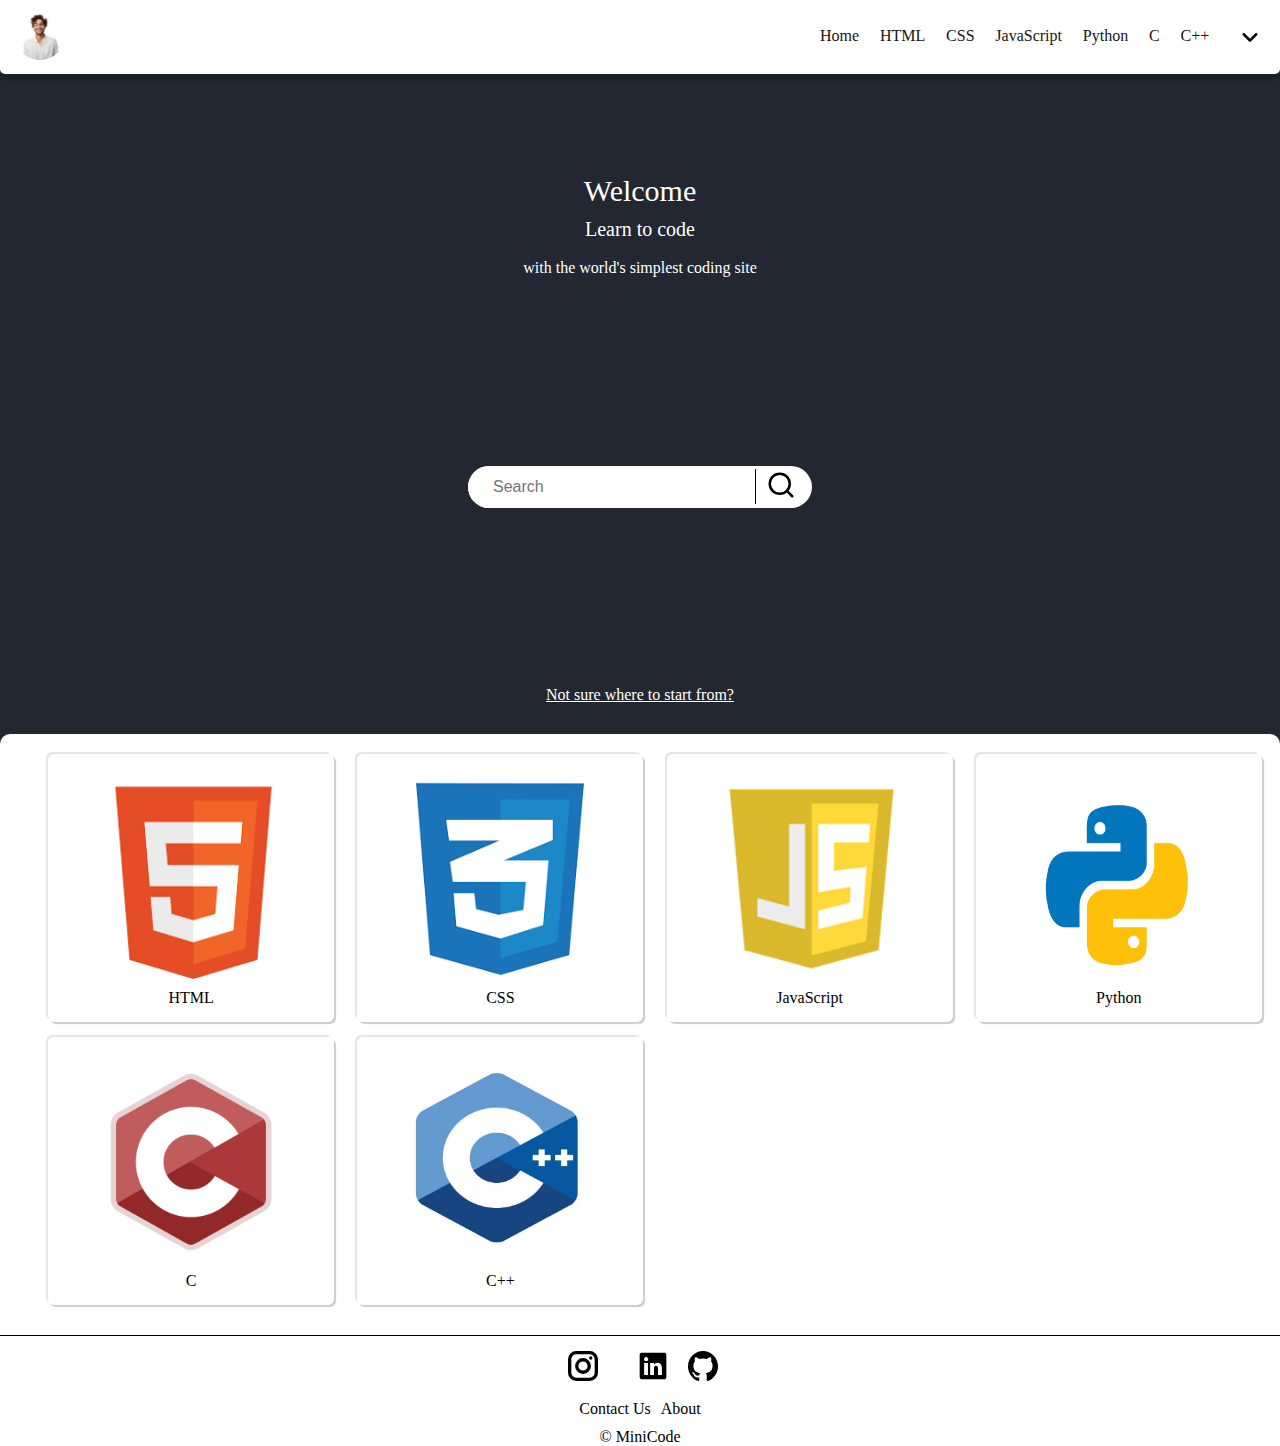
==== index.html @ cf4c8c66 "first commit" ====
<!DOCTYPE html>
<html lang="en">

<head>
    <meta charset="UTF-8" />
    <meta name="viewport" content="width=device-width, initial-scale=1.0" />
    <title>MiniCode</title>
    <link rel="stylesheet" href="/main/homepage.css" />
    <link rel="icon" href="" />
</head>

<body>

    <div class="navbar">

        <div class="header">

            <a href="acct.html" class="logo">
                <img class="profile1" src="/Images/man2.jpeg" alt="" />
            </a>

        </div>

        <div class="dd">

            <button id="dd-btn" class="dd-btn"></button>

            <div id="dd-content">
                <a class="links" href="homepage.html">Home</a>
                <a class="links" href="/Languages/html.html">HTML</a>
                <a class="links" href="/Languages/css.html">CSS</a>
                <a class="links" href="/Languages/javascript.html">JavaScript</a>
                <a class="links" href="/Languages/python.html">Python</a>
                <a class="links" href="/Languages/c.html">C</a>
                <a class="links" href="/Languages/c++.html">C++</a>
                <div class="set">
                    <img id="settings" src="/Images/dropdown-arrow-svgrepo-com.svg" alt="" />
                </div>

            </div>

        </div>

    </div>

    <div class="second-phase">


        <div class="empty"></div>

        <div class="na">
            Welcome
            <span id="na">Name</span>
        </div>

        <div class="ba">
            <span class="banner"> Learn to code </span>
            <br>
            <span>with the world's simplest coding site </span>
        </div>

        <div class="search">
            <input id="search-bar" class="search-bar" type="text" placeholder="Search" />
            <button id="search-btn">
                <img class="sear" src="/Images/search icon.svg" alt="" />
            </button>
        </div>

        <span class="not1"><a class="not" href="">Not sure where to start from?</a></span>

    </div>


    <div class="details">

        <a class="page-link" id="html" href="/Languages/html.html">
            <div class="content1">
                <img class="coding" src="/Images/Html.png" alt="" />
                <span class="name"> HTML </span>
            </div>
        </a>

        <a class="page-link" href="/Languages/css.html">
            <div class="content1">
                <img class="coding" src="/Images/css.png" alt="" />
                <span class="name"> CSS </span>
            </div>
        </a>

        <a class="page-link" href="/Languages/javascript.html">
            <div class="content1">
                <img class="coding" src="/Images/js.png" alt="" />
                <span class="name"> JavaScript </span>
            </div>
        </a>

        

        <a class="page-link" href="/Languages/python.html">
            <div class="content1">
                <img class="coding" src="/Images/python.png" alt="" />
                <span class="name"> Python </span>
            </div>
        </a>

        <a class="page-link" href="/Languages/c.html">
            <div class="content1">
                <img class="coding" src="/Images/c.png" alt="" />
                <span class="name"> C </span>
            </div>
        </a>

        <a class="page-link" href="/Languages/c++.html">
            <div class="content1">
                <img class="coding" src="/Images/c++.jpg" alt="" />
                <span class="name"> C++ </span>
            </div>
        </a>
    </div>

    <!-- <div>
        <span class="nn">New courses coming soon</span>
    </div> -->

    <footer>
        <div class="footer-icon">
            <a href=""><img class="icon2" src="/Images/instagram-svgrepo-com.svg" alt=""></a>
            <a href=""><img class="icon" src="/Images/twitter-alt.svg" alt=""></a>
            <a href=""><img class="icon2" src="/Images/linkedin-svgrepo-com.svg" alt=""></a>
            <a href=""><img class="icon" src="/Images/github-142-svgrepo-com.svg" alt=""></a>
        </div>

        <div class="footer-text">
            <!-- <span><a class="black1" href=""></a> </span> -->
            <span><a class="black1" href="">Contact Us</a> </span>
            <span><a class="black1" href=""> About</a> </span>
        </div>

        <div> © MiniCode </div>
        
    </footer>

    <script src="/main/homepage.js"></script>
</body>

</html>
---- main/homepage.css ----
/* Extra small devices (phones, 600px and down) */
@media only screen and (max-width: 430px) {
    body {
        background-color: #222731;
        margin: 0;
        font-family: roboto;
        /* background-image: url(/Images/background_in_space.gif); */
    }

    .navbar {
        background-color: white;
        position: sticky;
        display: flex;
        justify-content: space-between;
        align-items: center;
        width: 100%;
        z-index: 1;
    }

    .header {
        margin: 5px 10px;
    }

    .profile1 {
        height: 50px;
        border-radius: 100px;
    }

    .dd {
        color: white;
        font-size: 16px;
        border: none;
        margin: 5px 10px;
    }

    #dd-btn {
        background-image: url(menu.png);
        height: 40px;
        width: 40px;
        background-size: 100%;
        border: none;
    }

    #dd-content {
        display: none;
        position: absolute;
        right: 10px;
        /* top: 64px; */
        /* margin-top: 11px; */
        background-color: white;
        min-width: 0px;
        width: 160px;
        box-shadow: 4px 4px 1px 0px rgba(0, 0, 0, 0.3);
    }

    #dd-content a {
        color: rgb(24, 20, 20);
        text-decoration: none;
        display: block;
        padding: 20px;
        text-align: center;
    }

    #dd-content button {
        display: none;
    }

    #settings {
        display: none;
        width: 10px;
        height: 10px;
        margin: 0px;
        padding: 0px;
    }

    #dd-content a:hover {
        background-color: rgb(11, 7, 53);
        color: white;
    }


    #dd-content a:active {
        background-color: rgb(11, 7, 53);
        color: white;
    }

    .dd:hover #dd-content {
        display: block;
    }

    .empty {
        margin-top: 100px;
    }

    .icon {
        height: 30px;
    }

    .icon2 {
        height: 40px;
    }

    .ico {
        width: 45px;
        margin: 20px;
        border: none;
        border-radius: 40px;
        box-shadow: 1px 4px 10px black;
    }

    .pro1 {
        border-radius: 40px;
        width: 150px;
        box-shadow: 0px 6px 40px 0px;
    }

    .image {
        margin: 0 auto;
        width: fit-content;
        text-align: center;
    }

    .na {
        font-size: 30px;
        font-family: poppins;
        text-align: center;
        color: white;
    }

    #na {
        font-family: poppins;
        margin-bottom: 20px;
        color: white;
    }

    .ba {
        text-align: center;
        margin-top: 10px;
        margin-bottom: 30px;
        color: white;
        display: flex;
        flex-direction: column;
    }

    .banner {
        text-align: center;
        font-size: 20px;
        width: auto;
        text-align: center;
        color: white;
    }

    .search {
        padding: 0px 10px 0px 0px;
        border-radius: 30px;
        display: flex;
        align-items: center;
        justify-content: center;
        gap: 10px;
        border: solid 1px;
        width: fit-content;
        margin: auto;
        background-color: white;
    }

    .search-bar {
        height: 30px;
        width: 200px;
        border-radius: 30px;
        border: none;
        outline: none;
        padding-left: 20px;

    }

    .sear {
        margin: 0;
        height: 30px;
        cursor: pointer;
    }

    #search-btn {
        border: none;
        background: transparent;
        padding-left: 10px;
        border-left: solid 1px;
    }

    .not1 {
        display: flex;
        justify-content: center;
        margin-top: 20px;
    }

    .not {
        color: white;
        text-align: center;
    }

    .not:active {
        text-decoration: dotted;
    }

    .second-phase {
        /* background-image: url(/Images/background_in_space.gif); */
        height: 300px;
        display: flex;
        align-items: center;
        justify-content: center;
        flex-direction: column;
    }

    .details {
        display: flex;
        justify-content: space-evenly;
        align-items: center;
        display: grid;
        grid-template-columns: 40% 40%;

        width: 100%;
        flex-wrap: wrap;
        margin-top: 50px;
        gap: 5px;
        background-color: white;
        border-radius: 10px 10px 0px 0px;
        border-bottom: solid 1px;
        padding-top: 20px;
        padding-bottom: 20px;
        margin-top: 20px;
        width: 100%;
    }

    .content1 {
        border: none;
        border-radius: 6px;
        min-width: 135px;
        width: 60%;
        aspect-ratio: 16/9;
        display: flex;
        flex-direction: column;
        justify-content: center;
        align-items: center;
        color: black;
        padding: 15px;
        background-color: white;
        box-shadow: 2px 2px 1px 0px rgba(0, 0, 0, 0.2),
            -2px -2px 1px 0px rgba(0, 0, 0, 0.1);
        margin-bottom: 10px;
    }

    .content1:hover img {
        transform: scale(1.05);
        transition-duration: 1s;
        /* z-index: -1;    */
    }

    .page-link {
        text-decoration: none;
    }

    .coding {
        height: 120px;
        aspect-ratio: 1/1;
        /* width: 200px; */
        margin-bottom: 10px;
    }

    .name {
        text-decoration: none;
        font-size: 18px;
        font-weight: 500;
    }

    .start {}

    .start {
        background-color: rgb(11, 7, 53);
        color: white;
        border: none;
        border-radius: 5px;
        padding: 15px 0px;
    }

    .start a span {
        color: white;
        height: 40px;
        padding-left: 85px;
        padding-right: 85px;
        padding-bottom: 15px;
        padding-top: 15px;
    }

    .start:hover {
        opacity: 0.8;
    }

    .black {
        text-decoration: none;
        color: black;
        font-family: roboto;
    }

    .nn {
        color: white;
        display: flex;
        justify-content: center;
    }

    .black1 {
        text-decoration: none;
        color: black;
    }

    footer {
        background-color: white;
        display: flex;
        flex-direction: column;
        align-items: center;

    }

    .footer-text {
        display: flex;
        align-items: center;
        justify-content: center;
        padding: 10px;
        width: 80%;
        gap: 10px;
    }

    .footer-icon {
        display: flex;
        align-items: center;
        justify-content: center;
        gap: 15px;
        margin-top: 10px;

    }

}






























@media only screen and (min-width: 431px) {
    body {
        background-color: white;
        margin: 0;
        font-family: roboto;
        background-color: #222731;
        /* background-image: url(/Images/background_in_space.gif); */
    }

    .navbar {
        background-color: white;
        position: sticky;
        display: flex;
        justify-content: space-between;
        align-items: center;
        width: 100%;
        z-index: 1;
    }

    .header {
        margin: 5px 10px;
    }

    .profile1 {
        height: 50px;
        border-radius: 100px;
    }

    .dd {
        color: white;
        font-size: 16px;
        border: none;
        margin: 5px 10px;
    }

    #dd-btn {
        background-image: url(menu.png);
        height: 40px;
        width: 40px;
        background-size: 100%;
        border: none;
    }

    #dd-content {
        display: none;
        position: absolute;
        right: 10px;
        /* top: 64px; */
        /* margin-top: 11px; */
        background-color: white;
        height: fit-content;
        min-width: 0px;
        width: 200px;
        box-shadow: -4px 4px 1px 0px rgba(0, 0, 0, 0.2),
            4px 0px 2px 0px rgba(0, 0, 0, 0.2);

    }

    #dd-content a {
        color: rgb(24, 20, 20);
        text-decoration: none;
        display: block;
        padding: 20px;
        text-align: center;
        height: fit-content;

    }

    #dd-content button {
        display: none;
    }

    #settings {
        display: none;
        width: 10px;
        height: 10px;
        margin: 0px;
        padding: 0px;
    }

    #dd-content a:hover {
        background-color: #222731;
        color: white;
    }


    #dd-content a:active {
        background-color: #222731;
        color: white;
    }

    .dd:hover #dd-content {
        display: block;
    }

    .empty {
        margin-top: 100px;
    }

    .icon {
        height: 30px;
    }

    .icon2 {
        height: 40px;
    }

    .ico {
        width: 45px;
        margin: 20px;
        border: none;
        border-radius: 40px;
        box-shadow: 1px 4px 10px black;
    }

    .pro1 {
        border-radius: 40px;
        width: 150px;
        box-shadow: 0px 6px 40px 0px;
    }

    .image {
        margin: 0 auto;
        width: fit-content;
        text-align: center;
    }

    .na {
        font-size: 30px;
        font-family: poppins;
        text-align: center;
        color: white;
    }

    #na {
        font-family: poppins;
        margin-bottom: 20px;
        color: white;
    }

    .ba {
        text-align: center;
        margin-top: 10px;
        margin-bottom: 30px;
        color: white;
        display: flex;
        flex-direction: column;
    }

    .banner {
        text-align: center;
        font-size: 20px;
        width: auto;
        text-align: center;
        color: white;
    }

    .ico {
        width: 45px;
        margin: 20px;
        border: none;
        border-radius: 40px;
        box-shadow: 1px 4px 10px black;
    }

    .pro1 {
        border-radius: 40px;
        width: 150px;
        box-shadow: 0px 6px 40px 0px;
    }

    .image {
        margin: 0 auto;
        width: fit-content;
        text-align: center;
    }

    .na {
        font-size: 30px;
        font-family: poppins;
        text-align: center;
        color: white;
    }

    #na {
        font-family: poppins;
        margin-bottom: 20px;
        color: white;
    }

    .ba {
        text-align: center;
        margin-bottom: 30px;
        color: white;
    }

    .banner {
        margin: 0 auto;
        width: auto;
        text-align: center;
        color: white;
    }

    .search {
        padding: 0px 10px 0px 0px;
        border-radius: 30px;
        display: flex;
        align-items: center;
        justify-content: center;
        gap: 10px;
        border: none;
        width: fit-content;
        margin: auto;
        background-color: white;
    }

    .search-bar {
        height: 30px;
        width: 250px;
        border-radius: 30px;
        border: none;
        outline: none;
        padding-left: 20px;
    }

    .sear {
        margin: 0;
        height: 30px;
        cursor: pointer;
    }

    #search-btn {
        border: none;
        background: transparent;
        padding-left: 10px;
        border-left: solid 1px;
    }

    .not1 {
        display: flex;
        justify-content: center;
        margin-top: 20px;
    }

    .not {
        color: white;
        text-align: center;
    }

    .not:active {
        text-decoration: dotted;
    }


    .page-link {
        text-decoration: none;
    }

    .second-phase {
        /* background-image: url(/Images/background_in_space.gif); */
        height: 300px;
        display: flex;
        align-items: center;
        justify-content: center;
        flex-direction: column;
    }

    .details {
        display: flex;
        justify-content: center;
        align-items: center;
        display: grid;
        grid-template-columns: 32% 32% 32%;
        /* flex-wrap: wrap; */
        margin-top: 50px;
        gap: 5px;
        background-color: white;
        border-radius: 10px 10px 0px 0px;
        border-bottom: solid 1px;
        padding-top: 20px;
        padding-bottom: 20px;
        margin-top: 30px;
        width: 100%;
    }

    .content1 {
        border: none;
        border-radius: 6px;
        width: 100%;
        aspect-ratio: 16/9;
        display: flex;
        flex-direction: column;
        justify-content: center;
        align-items: center;
        color: black;
        /* padding: 15px; */
        background-color: white;
        box-shadow: 2px 2px 1px 0px rgba(0, 0, 0, 0.2),
            -2px -2px 1px 0px rgba(0, 0, 0, 0.1);
        margin-bottom: 10px;
    }

    .coding {
        padding-top: 10px;
        height: 130%;
        /* width: 200px; */
        margin-bottom: 10px;
    }

    .black {
        text-decoration: none;
        color: black;
        font-family: roboto;
    }


    .nn {
        color: white;
        display: flex;
        justify-content: center;
    }

    .black1 {
        text-decoration: none;
        color: black;
    }

    .icon {
        height: 30px;
    }

    .icon2 {
        height: 40px;
    }

    footer {
        background-color: white;
        display: flex;
        flex-direction: column;
        align-items: center;
    }

    .footer-text {
        display: flex;
        align-items: center;
        justify-content: center;
        padding: 10px;
        width: 80%;
        gap: 10px;
    }

    .footer-text span:hover {
        text-decoration: underline;
    }

    .footer-icon {
        display: flex;
        align-items: center;
        justify-content: center;
        gap: 15px;
        margin-top: 10px;
    }

}





























/* laptop and desktop */
@media only screen and (min-width: 1000px) {
    body {
        background-color: white;
        margin: 0;
        font-family: roboto;
        background-color: #222731;
        /* background-image: url(/Images/background_in_space.gif); */
    }

    .navbar {
        background-color: white;
        position: sticky;
        top: 0;
        left: 0;
        width: 100%;
        display: flex;
        justify-content: space-between;
        z-index: 1;
        box-shadow: 0px 5px 5px 0px rgba(0, 0, 0, 0.2);
        border-radius: 0px 0px 5px 5px;
    }

    .header {
        margin-left: 10px;
    }

    .profile1 {
        height: 50px;
        border-radius: 100px;
        padding: 5px;
    }

    .dd {
        padding: 0px;
        margin: 0px;
    }

    #dd-btn {
        display: none;
        width: 0px;
        height: 0px;
    }

    #dd-content {
        display: flex;
        flex-direction: row;
        align-items: center;
        justify-content: space-between;
        width: 450px;
        /* margin-right: 30px; */
        /* margin-top: 10px; */
        color: black;
        position: relative;
        top: 0;
        box-shadow: 0px 0px 0px 0px;
    }

    #dd-content a {
        height: 20px;
        padding: 0px;
        font-size: 16px;
        font-weight: 500;
    }


    .dd:hover #dd-content {
        display: flex;
    }

    #dd-content a:hover {
        color: black;
        background-color: white;
        text-decoration: underline;
    }


    #dd-content a:active {
        color: black;
        background-color: white;
    }

    .links {
        text-decoration: none;
        color: black;
        width: fit-content;

    }

    .links:hover {
        cursor: pointer;
        background-color: white;
    }

    .set {
        display: flex;
        align-items: center;
        justify-content: center;
        width: 40px;
    }

    #settings {
        height: 30px;
        width: 30px;
        margin-top: 1px;
        display: block;
    }

    #settings:hover {
        cursor: pointer;
    }

    .empty {
        margin-top: 100px;
    }

    .icon {
        height: 30px;
    }

    .icon2 {
        height: 40px;
    }

    .ico {
        width: 45px;
        margin: 20px;
        border: none;
        border-radius: 40px;
        box-shadow: 1px 4px 10px black;
    }

    .pro1 {
        border-radius: 40px;
        width: 150px;
        box-shadow: 0px 6px 40px 0px;
    }

    .image {
        margin: 0 auto;
        width: fit-content;
        text-align: center;
    }

    .na {
        font-size: 30px;
        font-family: poppins;
        text-align: center;
        color: white;
    }

    #na {
        font-family: poppins;
        margin-bottom: 20px;
        color: white;
    }

    .ba {
        text-align: center;
        margin-top: 10px;
        margin-bottom: 30px;
        color: white;
        display: flex;
        flex-direction: column;
    }

    .banner {
        text-align: center;
        font-size: 20px;
        width: auto;
        text-align: center;
        color: white;
    }

    .ico {
        width: 45px;
        margin: 20px;
        border: none;
        border-radius: 40px;
        box-shadow: 1px 4px 10px black;
    }

    .pro1 {
        border-radius: 40px;
        width: 150px;
        box-shadow: 0px 6px 40px 0px;
    }

    .image {
        margin: 0 auto;
        width: fit-content;
        text-align: center;
    }

    .na {
        font-size: 30px;
        font-family: poppins;
        text-align: center;
        color: white;
    }

    #na {
        font-family: poppins;
        margin-bottom: 20px;
        color: white;
    }

    .ba {
        text-align: center;
        margin-bottom: 30px;
        color: white;
    }

    .banner {
        margin: 0 auto;
        width: auto;
        text-align: center;
        color: white;
    }

    .search {
        padding: 0px 10px 0px 0px;
        border-radius: 30px;
        display: flex;
        align-items: center;
        justify-content: center;
        gap: 10px;
        border: none;
        width: fit-content;
        margin: auto;
        background-color: white;
    }

    .search-bar {
        height: 40px;
        width: 250px;
        border-radius: 30px;
        border: none;
        outline: none;
        padding-left: 25px;
        font-size: 16px;
    }

    .sear {
        margin: 0;
        height: 30px;
        cursor: pointer;
    }

    #search-btn {
        border: none;
        background: transparent;
        padding-left: 10px;
        border-left: solid 1px;
    }

    .not1 {
        display: flex;
        justify-content: center;
        margin-top: 20px;
    }

    .not {
        color: white;
        text-align: center;
    }

    .not:active {
        text-decoration: dotted;
    }


    .page-link {
        text-decoration: none;
    }

    .second-phase {
        /* background-image: url(/Images/background_in_space.gif); */
        height: 70vh;
        display: flex;
        align-items: center;
        justify-content: center;
        flex-direction: column;
    }

    .details {
        display: flex;
        justify-content: space-evenly;
        align-items: center;
        display: grid;
        grid-template-columns: 20% 20% 20% 20%;
        width: 100%;
        flex-wrap: wrap;
        margin-top: 50px;
        gap: 5px;
        background-color: white;
        border-radius: 10px 10px 0px 0px;
        border-bottom: solid 1px;
        padding-top: 20px;
        padding-bottom: 20px;
        margin-top: 30px;
        width: 100%;
    }

    .content1 {
        border: none;
        border-radius: 6px;
        /* min-width:100px ; */
        width: 100%;
        aspect-ratio: 16/9;
        display: flex;
        flex-direction: column;
        justify-content: center;
        align-items: center;
        color: black;
        padding: 15px;
        background-color: white;
        box-shadow: 2px 2px 1px 0px rgba(0, 0, 0, 0.2),
            -2px -2px 1px 0px rgba(0, 0, 0, 0.1);
        margin-bottom: 10px;
    }

    .coding {
        height: 200px;
        width: 200px;
        margin-bottom: 10px;
    }

    .start {
        background-color: rgb(11, 7, 53);
        color: white;
        border: none;
        border-radius: 5px;
        padding: 15px 0px;
    }

    .start a span {
        color: white;
        height: 40px;
        padding-left: 85px;
        padding-right: 85px;
        padding-bottom: 15px;
        padding-top: 15px;
    }

    .start:hover {
        opacity: 0.8;
    }

    .black {
        text-decoration: none;
        color: black;
        font-family: roboto;
    }

    .nn {
        color: white;
        display: flex;
        justify-content: center;
    }

    .black1 {
        text-decoration: none;
        color: black;
    }

    .icon {
        height: 30px;
    }

    .icon2 {
        height: 40px;
    }

    footer {
        background-color: white;
        display: flex;
        flex-direction: column;
        align-items: center;

    }

    .footer-text {
        display: flex;
        align-items: center;
        justify-content: center;
        padding: 10px;
        width: 80%;
        gap: 10px;
    }

    .footer-text span:hover {
        text-decoration: underline;
    }

    .footer-icon {
        display: flex;
        align-items: center;
        justify-content: center;
        gap: 15px;
        margin-top: 10px;
    }

}
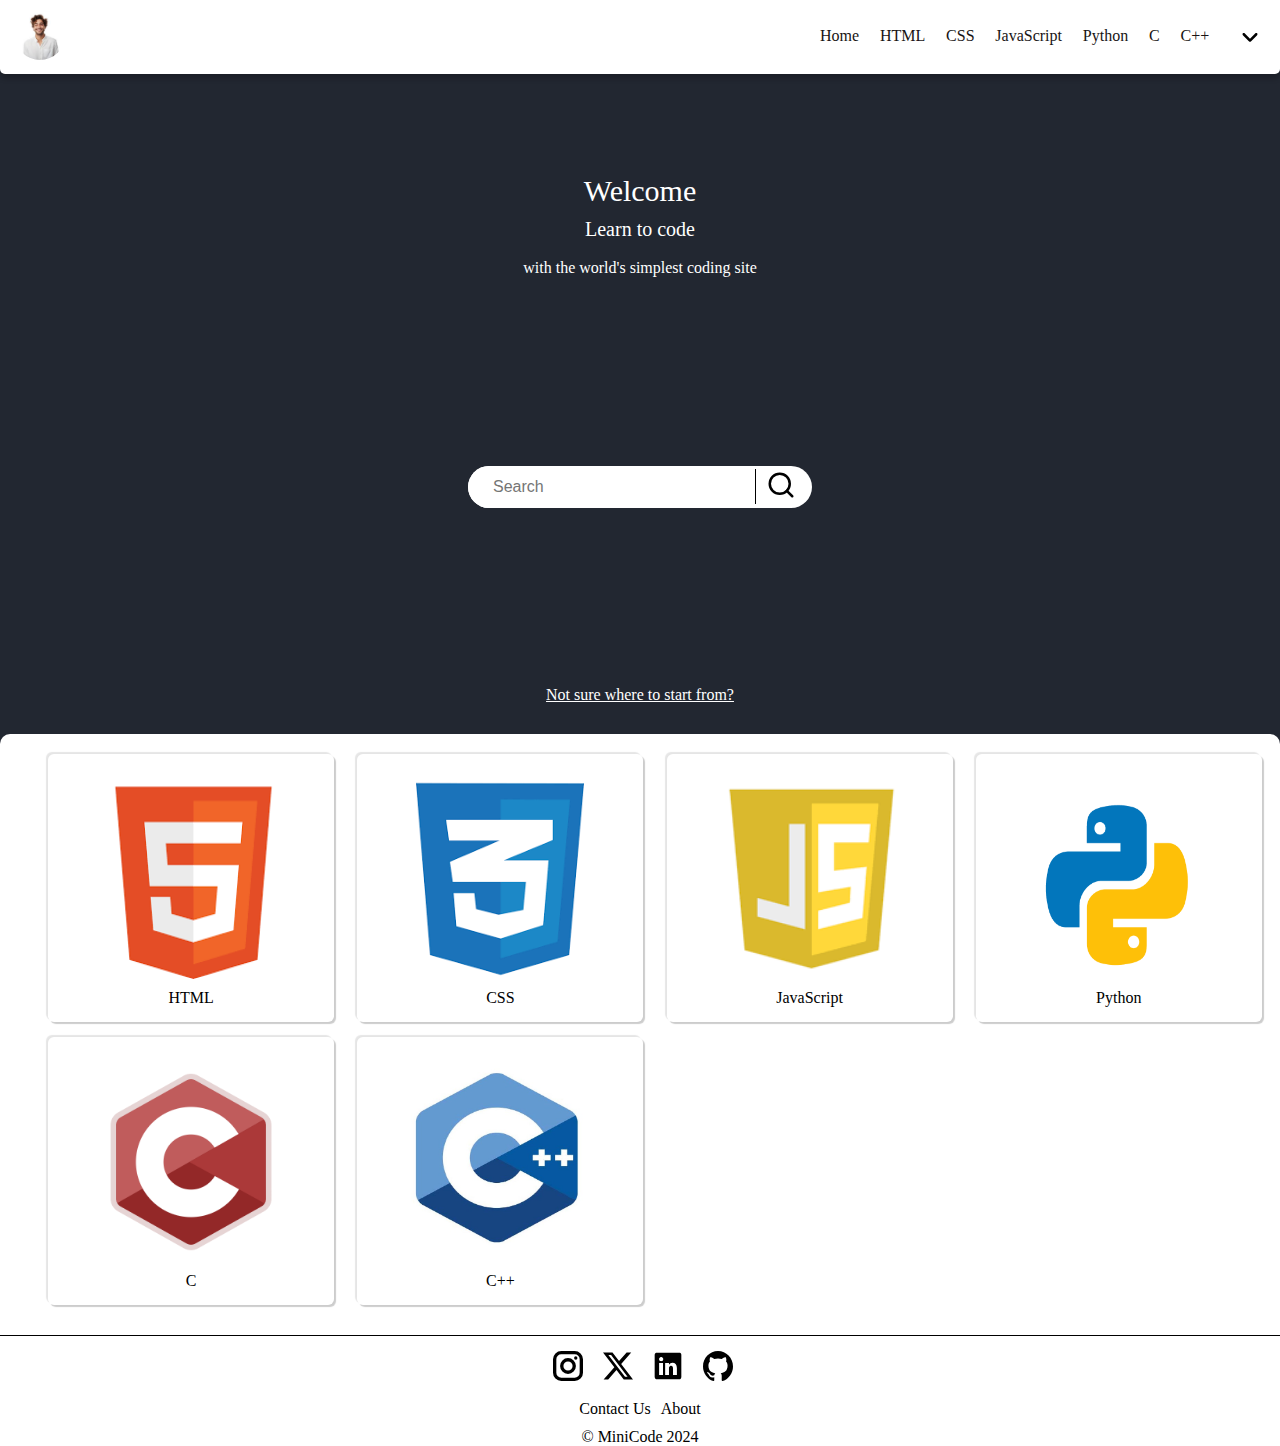
==== commit 26b0264c: "first commit" ====
--- a/index.html
+++ b/index.html
@@ -15,7 +15,7 @@
 
         <div class="header">
 
-            <a href="acct.html" class="logo">
+            <a href="/main/acct.html" class="logo">
                 <img class="profile1" src="/Images/man2.jpeg" alt="" />
             </a>
 
@@ -26,7 +26,7 @@
             <button id="dd-btn" class="dd-btn"></button>
 
             <div id="dd-content">
-                <a class="links" href="homepage.html">Home</a>
+                <a class="links" href="index.html">Home</a>
                 <a class="links" href="/Languages/html.html">HTML</a>
                 <a class="links" href="/Languages/css.html">CSS</a>
                 <a class="links" href="/Languages/javascript.html">JavaScript</a>
@@ -136,7 +136,7 @@
             <span><a class="black1" href=""> About</a> </span>
         </div>
 
-        <div> © MiniCode </div>
+        <div> © MiniCode  2024</div>
         
     </footer>
 
--- a/main/homepage.css
+++ b/main/homepage.css
@@ -215,8 +215,7 @@
         justify-content: space-evenly;
         align-items: center;
         display: grid;
-        grid-template-columns: 40% 40%;
-
+        grid-template-columns: 43% 43%;
         width: 100%;
         flex-wrap: wrap;
         margin-top: 50px;
@@ -233,8 +232,8 @@
     .content1 {
         border: none;
         border-radius: 6px;
-        min-width: 135px;
-        width: 60%;
+        /* min-width: 130px; */
+        /* width: 60%; */
         aspect-ratio: 16/9;
         display: flex;
         flex-direction: column;
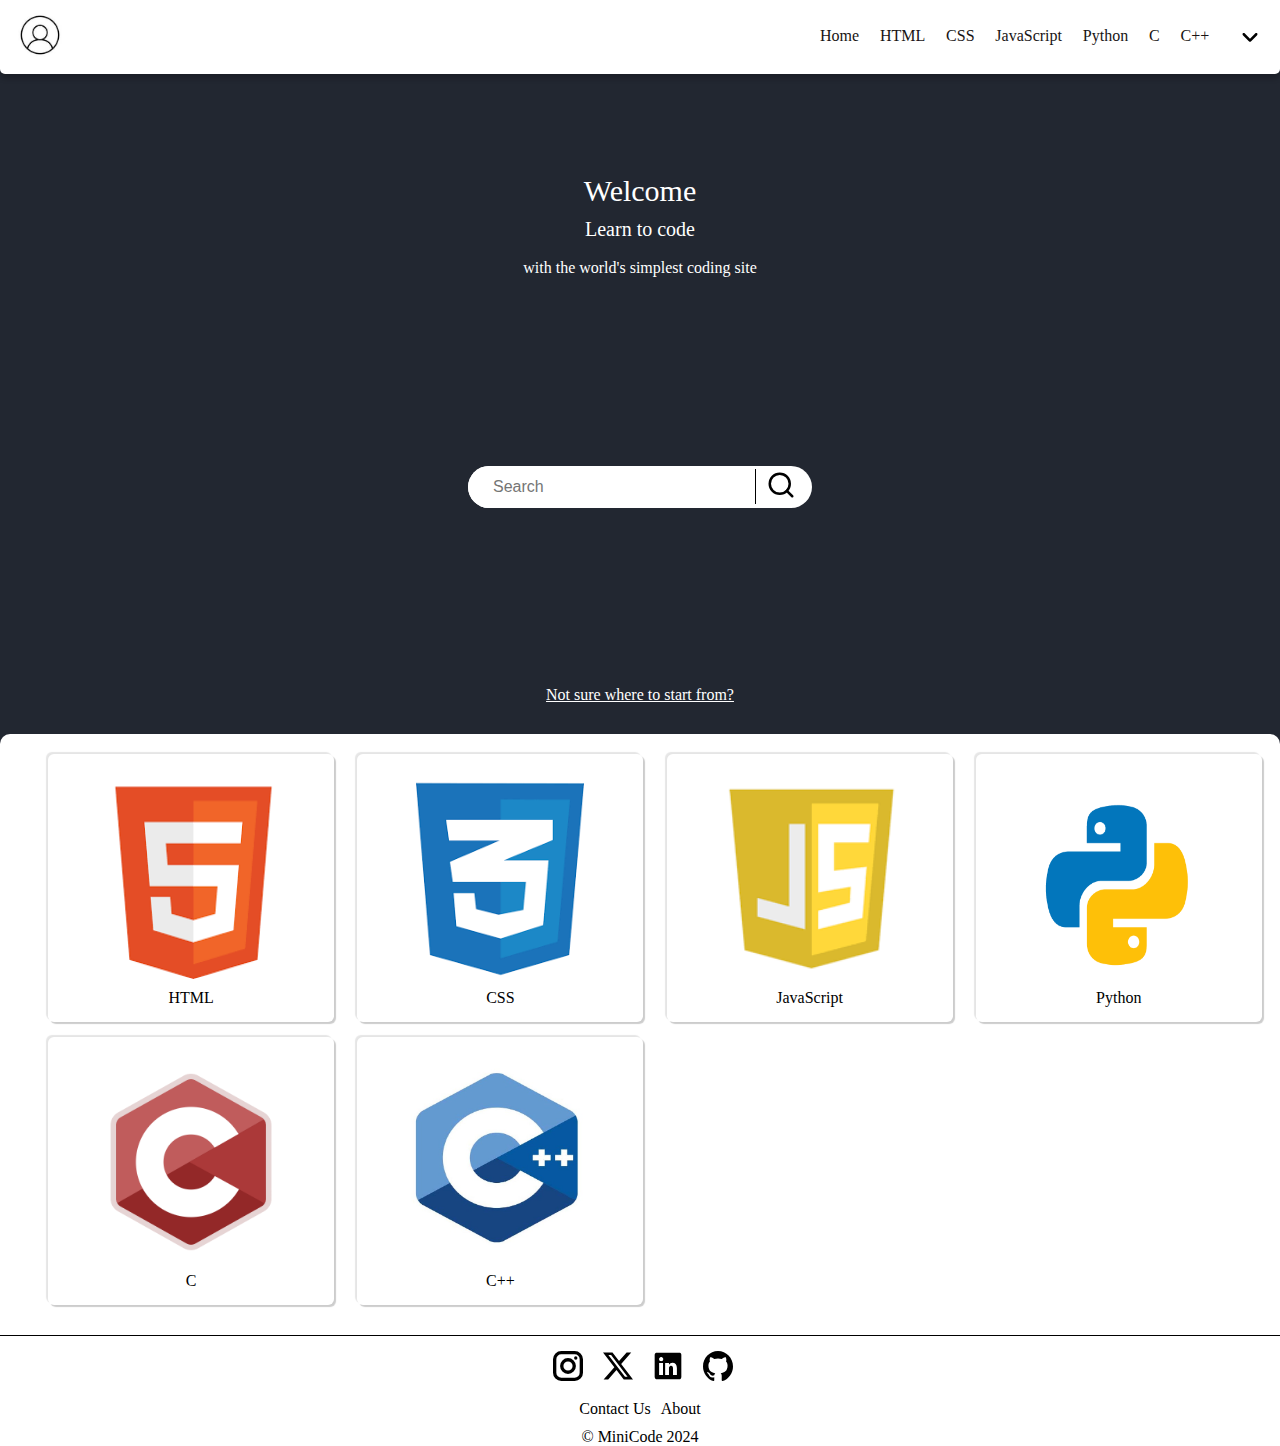
==== commit 39f49eb4: "first commit" ====
--- a/index.html
+++ b/index.html
@@ -7,6 +7,8 @@
     <title>MiniCode</title>
     <link rel="stylesheet" href="/main/homepage.css" />
     <link rel="icon" href="" />
+    <script async src="https://pagead2.googlesyndication.com/pagead/js/adsbygoogle.js?client=ca-pub-5462854256858961"
+     crossorigin="anonymous"></script>
 </head>
 
 <body>
@@ -16,7 +18,7 @@
         <div class="header">
 
             <a href="/main/acct.html" class="logo">
-                <img class="profile1" src="/Images/man2.jpeg" alt="" />
+                <img class="profile1" src="/Images/profile 1.jpeg" alt="" />
             </a>
 
         </div>
@@ -80,14 +82,14 @@
             </div>
         </a>
 
-        <a class="page-link" href="/Languages/css.html">
+        <a class="page-link" id="css" href="/Languages/css.html">
             <div class="content1">
                 <img class="coding" src="/Images/css.png" alt="" />
                 <span class="name"> CSS </span>
             </div>
         </a>
 
-        <a class="page-link" href="/Languages/javascript.html">
+        <a class="page-link" id="JavaScript" href="/Languages/javascript.html">
             <div class="content1">
                 <img class="coding" src="/Images/js.png" alt="" />
                 <span class="name"> JavaScript </span>
@@ -96,21 +98,21 @@
 
         
 
-        <a class="page-link" href="/Languages/python.html">
+        <a class="page-link" id="python" href="/Languages/python.html">
             <div class="content1">
                 <img class="coding" src="/Images/python.png" alt="" />
                 <span class="name"> Python </span>
             </div>
         </a>
 
-        <a class="page-link" href="/Languages/c.html">
+        <a class="page-link" id="C" href="/Languages/c.html">
             <div class="content1">
                 <img class="coding" src="/Images/c.png" alt="" />
                 <span class="name"> C </span>
             </div>
         </a>
 
-        <a class="page-link" href="/Languages/c++.html">
+        <a class="page-link" id="C++" href="/Languages/c++.html">
             <div class="content1">
                 <img class="coding" src="/Images/c++.jpg" alt="" />
                 <span class="name"> C++ </span>
@@ -141,6 +143,8 @@
     </footer>
 
     <script src="/main/homepage.js"></script>
+    <script async src="https://pagead2.googlesyndication.com/pagead/js/adsbygoogle.js?client=ca-pub-5462854256858961"
+     crossorigin="anonymous"></script>
 </body>
 
 </html>--- a/main/homepage.css
+++ b/main/homepage.css
@@ -15,6 +15,7 @@
         align-items: center;
         width: 100%;
         z-index: 1;
+        border-radius: 0px 0px 10px 10px;
     }
 
     .header {
@@ -38,7 +39,9 @@
         height: 40px;
         width: 40px;
         background-size: 100%;
-        border: none;
+        border: solid 1px rgba(0, 0, 0, 0.2);
+        border-radius: 3px;
+        
     }
 
     #dd-content {
@@ -74,13 +77,13 @@
     }
 
     #dd-content a:hover {
-        background-color: rgb(11, 7, 53);
+        background-color: #222731;
         color: white;
     }
 
 
     #dd-content a:active {
-        background-color: rgb(11, 7, 53);
+        background-color: #222731;
         color: white;
     }
 
@@ -273,7 +276,7 @@
     .start {}
 
     .start {
-        background-color: rgb(11, 7, 53);
+        background-color:#222731;
         color: white;
         border: none;
         border-radius: 5px;
@@ -368,6 +371,10 @@
 
 
 @media only screen and (min-width: 431px) {
+
+    :root{
+        scroll-behavior: smooth;
+    }
     body {
         background-color: white;
         margin: 0;
@@ -384,6 +391,7 @@
         align-items: center;
         width: 100%;
         z-index: 1;
+        border-radius: 0px 0px 5px 5px;
     }
 
     .header {
@@ -407,7 +415,8 @@
         height: 40px;
         width: 40px;
         background-size: 100%;
-        border: none;
+        border: solid 1px rgba(0, 0, 0, 0.2);
+        border-radius: 3px;
     }
 
     #dd-content {
@@ -645,7 +654,7 @@
         gap: 5px;
         background-color: white;
         border-radius: 10px 10px 0px 0px;
-        border-bottom: solid 1px;
+        border-bottom: solid 1px rgba(0, 0, 0, 0.1);
         padding-top: 20px;
         padding-bottom: 20px;
         margin-top: 30px;
@@ -1089,7 +1098,7 @@
     }
 
     .start {
-        background-color: rgb(11, 7, 53);
+        background-color:#222731;
         color: white;
         border: none;
         border-radius: 5px;
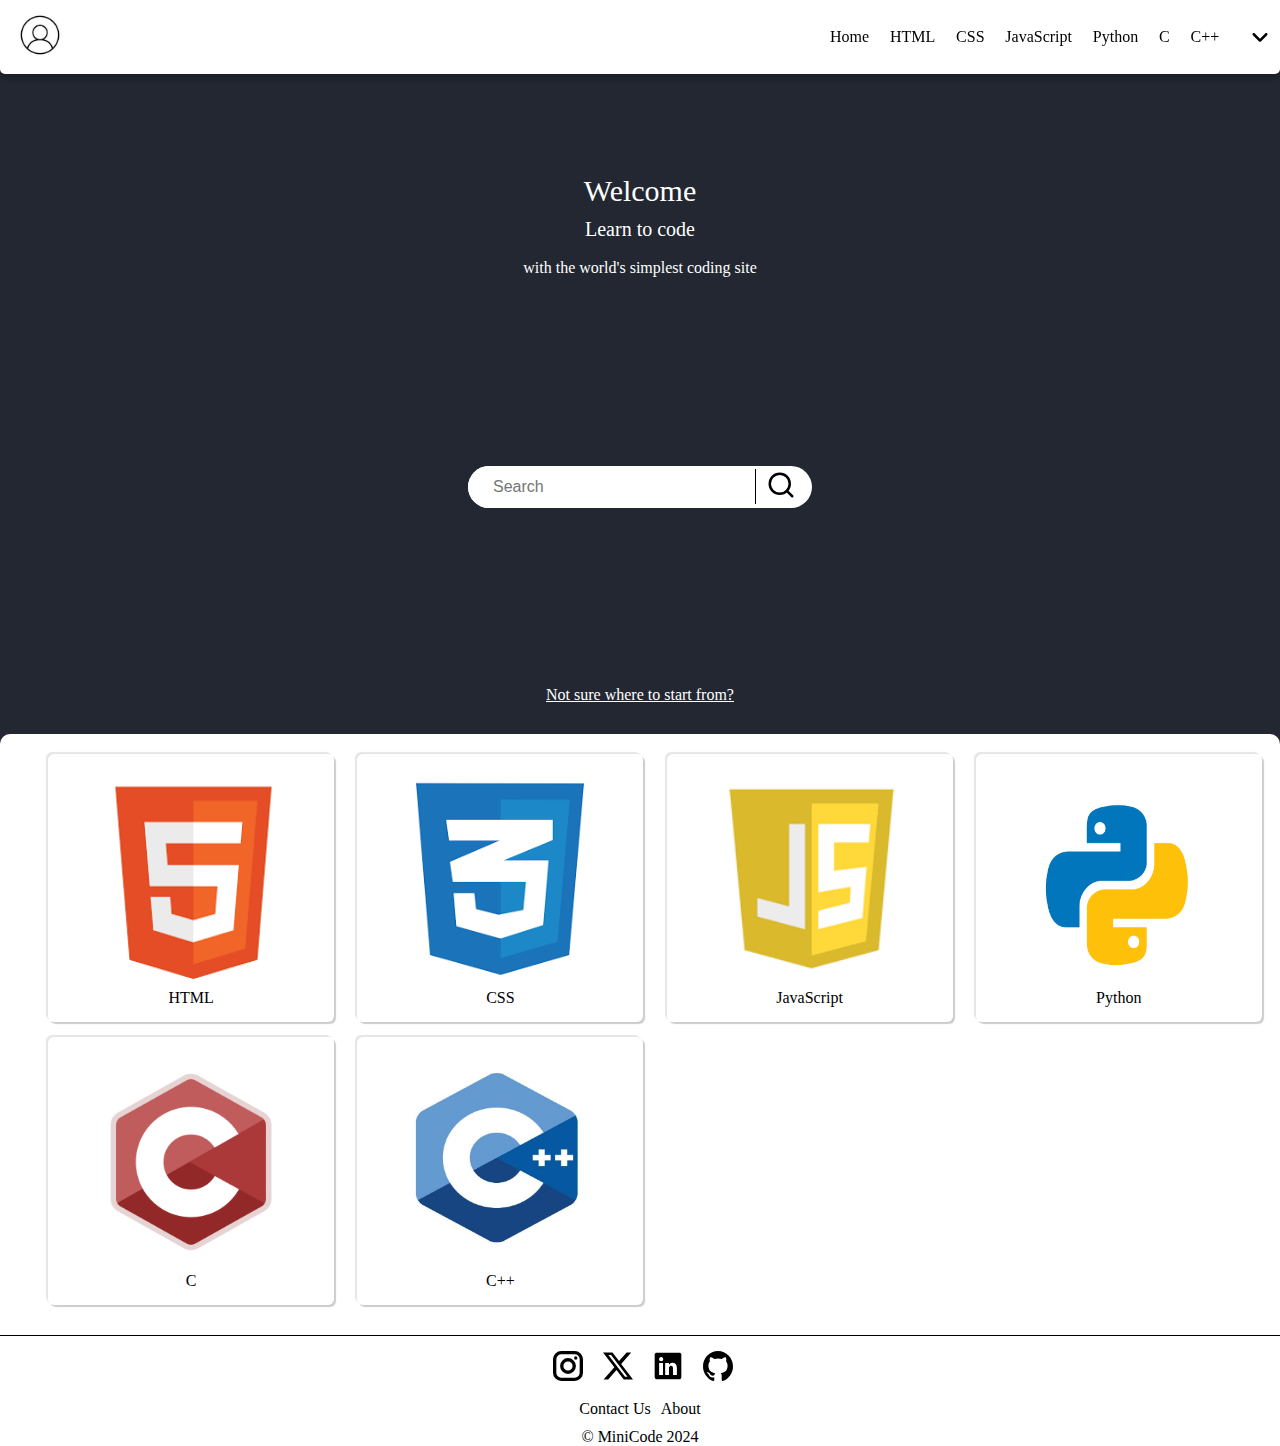
==== commit 5e7889e7: "first commit" ====
--- a/index.html
+++ b/index.html
@@ -6,9 +6,8 @@
     <meta name="viewport" content="width=device-width, initial-scale=1.0" />
     <title>MiniCode</title>
     <link rel="stylesheet" href="/main/homepage.css" />
-    <link rel="icon" href="" />
-    <script async src="https://pagead2.googlesyndication.com/pagead/js/adsbygoogle.js?client=ca-pub-5462854256858961"
-     crossorigin="anonymous"></script>
+    <link rel="icon" href="./Images/logo.PNG" />
+    <!-- <script async src="https://pagead2.googlesyndication.com/pagead/js/adsbygoogle.js?client=ca-pub-5462854256858961" crossorigin="anonymous"></script> -->
 </head>
 
 <body>
@@ -27,7 +26,7 @@
 
             <button id="dd-btn" class="dd-btn"></button>
 
-            <div id="dd-content">
+            <div id="dd-content2">
                 <a class="links" href="index.html">Home</a>
                 <a class="links" href="/Languages/html.html">HTML</a>
                 <a class="links" href="/Languages/css.html">CSS</a>
@@ -44,6 +43,26 @@
         </div>
 
     </div>
+
+
+    <div id="menuDiv">
+        
+        <div id="dd-content">
+            <button style="height: 20px;">X</button>
+            <a class="links" href="index.html">Home</a>
+            <a class="links" href="/Languages/html.html">HTML</a>
+            <a class="links" href="/Languages/css.html">CSS</a>
+            <a class="links" href="/Languages/javascript.html">JavaScript</a>
+            <a class="links" href="/Languages/python.html">Python</a>
+            <a class="links" href="/Languages/c.html">C</a>
+            <a class="links" href="/Languages/c++.html">C++</a>
+            <div class="set">
+                <img id="settings" src="/Images/dropdown-arrow-svgrepo-com.svg" alt="" />
+            </div>
+
+        </div>
+    </div>
+
 
     <div class="second-phase">
 
@@ -96,7 +115,7 @@
             </div>
         </a>
 
-        
+
 
         <a class="page-link" id="python" href="/Languages/python.html">
             <div class="content1">
@@ -138,13 +157,13 @@
             <span><a class="black1" href=""> About</a> </span>
         </div>
 
-        <div> © MiniCode  2024</div>
-        
+        <div> © MiniCode 2024</div>
+
     </footer>
 
     <script src="/main/homepage.js"></script>
-    <script async src="https://pagead2.googlesyndication.com/pagead/js/adsbygoogle.js?client=ca-pub-5462854256858961"
-     crossorigin="anonymous"></script>
+    <!-- <script async src="https://pagead2.googlesyndication.com/pagead/js/adsbygoogle.js?client=ca-pub-5462854256858961" -->
+    <!-- crossorigin="anonymous"></script> -->
 </body>
 
 </html>--- a/main/homepage.css
+++ b/main/homepage.css
@@ -15,7 +15,7 @@
         align-items: center;
         width: 100%;
         z-index: 1;
-        border-radius: 0px 0px 10px 10px;
+        /* border-radius: 0px 0px 5px 5px; */
     }
 
     .header {
@@ -46,14 +46,42 @@
 
     #dd-content {
         display: none;
-        position: absolute;
-        right: 10px;
-        /* top: 64px; */
-        /* margin-top: 11px; */
-        background-color: white;
-        min-width: 0px;
+        position: fixed;
+        left: 0px;
+        bottom: 0px;
+        background-color: white;
         width: 160px;
+        height:calc(100% - 63px);
+        overflow-y: scroll;
         box-shadow: 4px 4px 1px 0px rgba(0, 0, 0, 0.3);
+        animation: slide 1s;
+    }
+
+    @keyframes slide-in {
+        0%{
+            transform: translateX(-160px);
+        }
+
+        100%{
+            transform: translateX(0px);
+        }
+    }
+
+    
+    @keyframes slide-out {
+        0%{
+            transform: translateX(0px);
+        }
+
+        100%{
+            transform: translateX(-160px);
+        }
+    }
+
+    
+
+    #dd-content2{
+        display: none;
     }
 
     #dd-content a {
@@ -89,6 +117,18 @@
 
     .dd:hover #dd-content {
         display: block;
+    }
+
+    #menuDiv{
+        height: 100vh;
+        width: 100vw;
+        position: fixed;
+        top: 0px;
+        left: 0px;
+        z-index: 3;
+        /* background-color: wheat; */
+        background: transparent;
+        display: none;
     }
 
     .empty {
@@ -419,19 +459,62 @@
         border-radius: 3px;
     }
 
+    
+    #menuDiv{
+        height: 100vh;
+        width: 100vw;
+        position: fixed;
+        top: 0px;
+        left: 0px;
+        z-index: 3;
+        /* background-color: wheat; */
+        background: transparent;
+        display: none;
+    }
+
     #dd-content {
         display: none;
-        position: absolute;
-        right: 10px;
-        /* top: 64px; */
-        /* margin-top: 11px; */
-        background-color: white;
-        height: fit-content;
-        min-width: 0px;
-        width: 200px;
-        box-shadow: -4px 4px 1px 0px rgba(0, 0, 0, 0.2),
-            4px 0px 2px 0px rgba(0, 0, 0, 0.2);
-
+        position: fixed;
+        left: 0px;
+        bottom: 0px;
+        background-color: white;
+        width: 170px;
+        height:calc(100% - 63px);
+        overflow-y: scroll;
+        scrollbar-width: thin;
+        box-shadow: 4px 4px 1px 0px rgba(0, 0, 0, 0.3);
+        animation: slide 1s;
+    }
+
+    @keyframes slide-in {
+        0%{
+            transform: translateX(-160px);
+        }
+
+        100%{
+            transform: translateX(0px);
+        }
+    }
+
+    
+    @keyframes slide-out {
+        0%{
+            transform: translateX(0px);
+        }
+
+        100%{
+            transform: translateX(-160px);
+        }
+    }
+
+    
+
+    #dd-content2{
+        display: none;
+    }
+
+    #dd-content2{
+        display: none;
     }
 
     #dd-content a {
@@ -813,6 +896,20 @@
         height: 0px;
     }
 
+    #dd-content2{
+        display: flex;
+        flex-direction: row;
+        align-items: center;
+        justify-content: space-between;
+        width: 450px;
+        /* margin-right: 30px; */
+        /* margin-top: 10px; */
+        color: black;
+        position: relative;
+        top: 0;
+        box-shadow: 0px 0px 0px 0px;
+    }
+
     #dd-content {
         display: flex;
         flex-direction: row;
